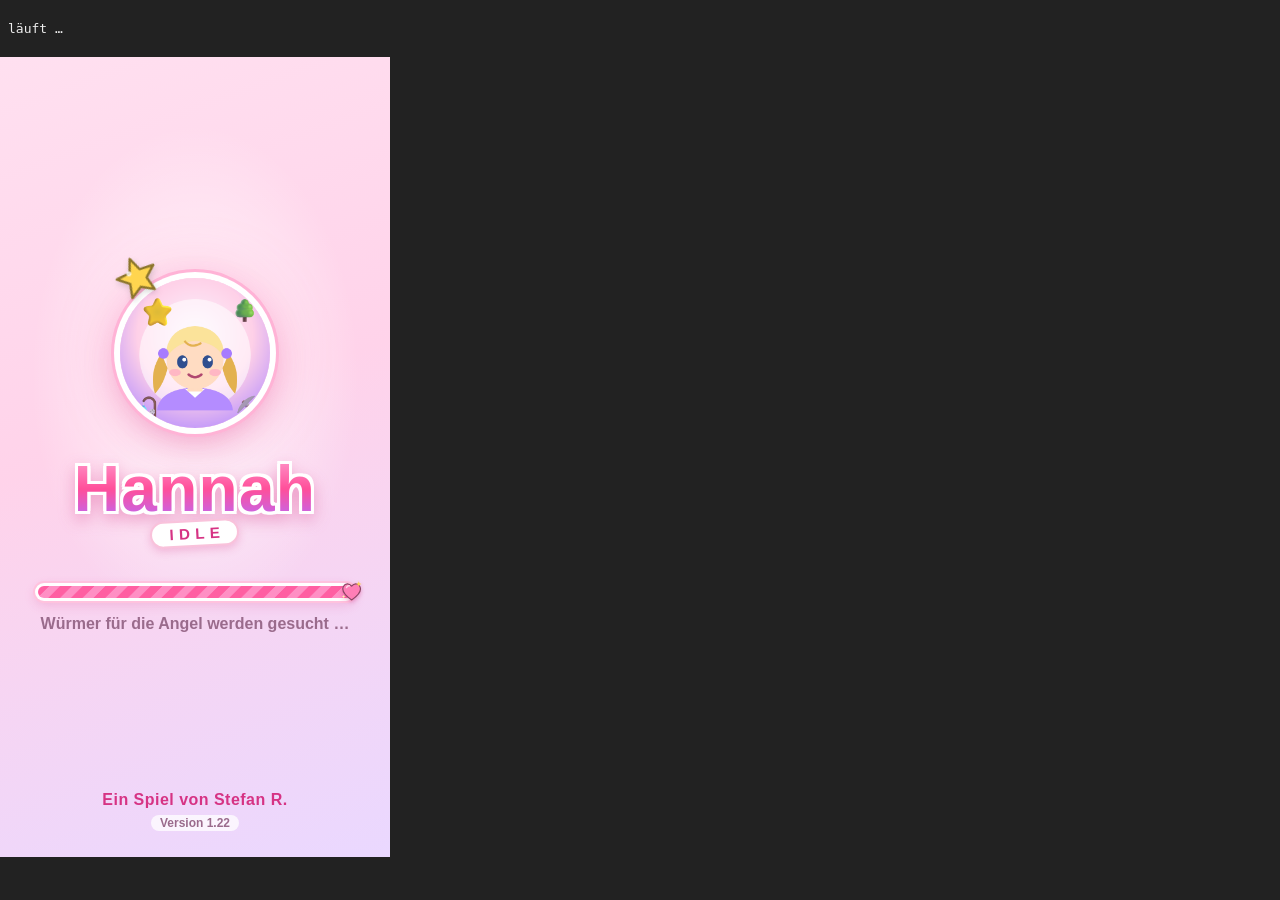
==== test/rundumtest.html @ 82040bb9 "v1.22: Heute für dich – Übersicht der anstehenden Dinge Co-Authored-By: Claude Opus 5.5 <noreply@ant" ====
<!doctype html>
<!-- =====================================================
  RUNDUM-TEST für Hannah Idle
  Öffnet das Spiel zweimal (neuer Spielstand / alles freigeschaltet), klickt sich durch jede Seite,
  jeden Reiter, jedes Fenster, jeden Wiki-Reiter und spielt Tätigkeiten, Kämpfe und Offline-Zeit durch.
  Meldet: JavaScript-Fehler, console.error, "undefined"/"NaN" im sichtbaren Text, fehlende Zeichnungen.
  Starten: test/rundumtest.sh (Edge headless) – oder diese Datei im Browser öffnen.
  Das Ergebnis steht in <pre id="ergebnis">, der Titel wird "FERTIG OK" oder "FERTIG FEHLER".
===================================================== -->
<html lang="de"><head><meta charset="utf-8"><title>Rundum-Test läuft …</title>
<style>body{margin:0;background:#222;color:#eee;font:13px monospace}iframe{width:390px;height:800px;border:0;background:#fff}pre{white-space:pre-wrap;padding:8px}</style></head>
<body><pre id="ergebnis">läuft …</pre><div id="buehne"></div>
<script>
"use strict";
const schlaf = ms => new Promise(r => setTimeout(r, ms));
const fehler = [], schritte = [];
let w, d, aktuellerSchritt = "Start";

function lade() {
  return new Promise(ok => {
    $("buehne").innerHTML = "";
    const fr = document.createElement("iframe");
    fr.src = "../index.html";
    fr.onload = () => {
      w = fr.contentWindow; d = fr.contentDocument;
      w.addEventListener("error", e => fehler.push(`[${aktuellerSchritt}] Fehler: ${e.message} (${(e.filename || "").split("/").pop()}:${e.lineno})`));
      w.addEventListener("unhandledrejection", e => fehler.push(`[${aktuellerSchritt}] Promise: ${e.reason}`));
      const alt = w.console.error.bind(w.console);
      w.console.error = (...a) => { fehler.push(`[${aktuellerSchritt}] console.error: ${a.map(x => x?.stack || x).join(" ").slice(0, 300)}`); alt(...a); };
      setTimeout(ok, 2800);   // Splash abwarten
    };
    $("buehne").append(fr);
  });
}
function $(id) { return document.getElementById(id); }
const ev = code => w.eval(code);
const alleFensterZu = () => d.querySelectorAll(".overlay").forEach(o => (o.hidden = true));

// Sichtbaren Text auf "undefined" / "NaN" prüfen
function pruefeText() {
  const bad = [];
  const lauf = d.createTreeWalker(d.body, NodeFilter.SHOW_TEXT);
  while (lauf.nextNode()) {
    const n = lauf.currentNode, el = n.parentElement;
    if (!el || /SCRIPT|STYLE/.test(el.nodeName) || el.closest("[hidden]")) continue;
    if (/\bundefined\b|\bNaN\b|\[object Object\]/.test(n.nodeValue)) bad.push(n.nodeValue.trim().slice(0, 80));
  }
  // auch Attribute wie style="width:NaN%"
  for (const e of d.querySelectorAll("[style*='NaN'],[style*='undefined']")) bad.push(`style: ${e.getAttribute("style").slice(0, 60)}`);
  if (bad.length) fehler.push(`[${aktuellerSchritt}] Text: ${[...new Set(bad)].slice(0, 3).join(" | ")}`);
}
async function schritt(name, code, warte = 60) {
  aktuellerSchritt = name;
  try { if (typeof code === "function") code(); else ev(code); }
  catch (e) { fehler.push(`[${name}] Absturz: ${e.message}\n      ${(e.stack || "").split("\n").slice(1, 3).join("\n      ")}`); }
  await schlaf(warte);
  pruefeText();
  schritte.push(name);
  $("ergebnis").textContent = `läuft … ${schritte.length} Schritte – ${name}\n\n${fehler.join("\n")}`;
}

// ---------- Alles, was man ansehen kann ----------
async function besucheAlles(titel) {
  await schritt(`${titel}: Fertigkeiten`, `zeigeSeite("seiteFertigkeiten")`);
  for (const f of ev("FERTIGKEITEN").filter(f => f.art !== "kampf"))
    await schritt(`${titel}: Fertigkeit ${f.id}`, `offeneFertigkeit="${f.id}";zeigeSeite("seiteFertigkeit")`);
  await schritt(`${titel}: Season`, `zeigeSeite("seiteSeason")`);
  for (const t of ev("ABENTEUER_REITER").map(r => r[0]))
    await schritt(`${titel}: Abenteuer ${t}`, `abenteuerTab="${t}";zeigeSeite("seiteAbenteuer")`);
  for (const t of ["alle", ...ev("BANK_ARTEN").map(a => a.id)])
    await schritt(`${titel}: Bank ${t}`, `bankTab="${t}";zeigeSeite("seiteBank")`);
  await schritt(`${titel}: Laden`, `zeigeSeite("seiteLaden")`);
  for (const b of d.querySelectorAll("#ichReiter button"))
    await schritt(`${titel}: Ich ${b.dataset.teil}`, `ichTab="${b.dataset.teil}";zeigeSeite("seiteIch")`);
  for (const t of ev("WIKI_TABS").map(x => x.id))
    await schritt(`${titel}: Wiki ${t}`, `wikiTab="${t}";document.getElementById("wikiSuche").value="";zeigeSeite("seiteWiki")`);
  for (const a of ev("BANK_ARTEN").map(a => a.id))
    await schritt(`${titel}: Wiki Gegenstände ${a}`, `wikiTab="gegenstaende";wikiArt="${a}";zeichneWiki()`);
  for (const s of ["drache", "minze", "xy"])
    await schritt(`${titel}: Wiki-Suche ${s}`, `document.getElementById("wikiSuche").value="${s}";zeichneWiki()`, 120);
  // Fenster
  const fenster = [
    ["Übung", `zeigeUebung("alle")`], ["Fortschritt", `zeigeFortschritt()`], ["Glücksrad", `zeigeGluecksrad()`],
    ["Auftrag", `zeigeQuestFenster()`], ["Versionen", `zeigeVersionen()`], ["Kompass", `kompass()`],
  ];
  for (const f of ev("FERTIGKEITEN")) fenster.push([`Übung ${f.id}`, `zeigeUebung("${f.id}")`]);
  for (const p of [...ev("PLAETZE").map(p => p.id), "essen", "pfeile", "perlen"]) fenster.push([`Platz ${p}`, `zeigePlatzWahl("${p}")`]);
  for (const intro of ["Stern", "Dorf", "Feuer", "Jagd", "Turnen", "Graben"]) {
    fenster.push([`Einführung ${intro}`, `zeige${intro}Einfuehrung()`]);
    for (let i = 1; i < 4; i++) fenster.push([`Einführung ${intro} Seite ${i + 1}`, () => d.getElementById(`${intro.toLowerCase()}IntroWeiter`).click()]);
  }
  for (const [name, code] of fenster) { alleFensterZu(); await schritt(`${titel}: Fenster ${name}`, code); }
  alleFensterZu();
}

// ---------- Ein Spielstand, in dem alles freigeschaltet ist ----------
const ALLES = `
  spiel.figur = "hannah"; spiel.muenzen = 5e7;
  for (const f of FERTIGKEITEN) spiel.xp[f.id] = XP_TABELLE[f.id === "graben" ? 80 : 70];
  spiel.pfade = {}; for (const p of PFADE) spiel.pfade[p.id] = 3;
  spiel.besiegt = {}; for (const id in MONSTER) if (id !== "season") spiel.besiegt[id] = 5;
  spiel.haustiere = HAUSTIERE.filter((h, i) => i % 2 === 0).map(h => h.id);
  spiel.sternIntro = spiel.dorfIntro = spiel.feuerIntro = spiel.jagdIntro = spiel.turnenIntro = spiel.grabenIntro = true;
  spiel.einfuehrung = "fertig"; spiel.quest = 60;
  spiel.bankFaecherGekauft = 400;
  const ids = Object.keys(GEGENSTAENDE); ids.forEach((id, i) => { if (i % 2 === 0) spiel.bank[id] = 50; });
  spiel.bank.pfeil3 = 500; spiel.bank.perle3 = 500; spiel.bank.bogen3 = 1; spiel.bank.stab3 = 1; spiel.bank.asche0 = 200;
  for (let i = 0; i < 8; i++) { spiel.bank["holz" + i] = 300; spiel.bank["brett" + i] = 500; spiel.bank["barren" + i] = 500; spiel.bank["stein" + i] = 20; }
  spiel.ausruestung = {}; ruesteAus("schwert3"); spiel.essen = "essen3";
  spiel.garderobe = alleTeile().filter((t, i) => i % 3 === 0).map(t => t.id);
  spiel.sterne = { hoernchen: { k: [3, 2, 1], g: 1 } };
  dorf(); dorfBaue(DORF_GEBAEUDE[2]); dorfBaue(DORF_GEBAEUDE[3]);
  jagd().muenzen = 400; neuerAuftrag("mittel");
  parcours(); baueStation(0, 1); baueStation(1, 0);
  zuendeAn(2);
  spiel.museum = {}; spende(FUNDE[0].id); spiel.bank[FUNDE[1].id] = 2;
  spiel.gluecksrad = { tag: null, serie: 6, besteSerie: 6, gedreht: 6 };
  gartenStand(); pflanzeEin(0, "kraut0"); pflanzeEin(1, "gemuese0"); duengeAlle();
  speichern();
`;

// ---------- Spielen: Tätigkeiten, Kampf, Offline, Kaufen ----------
async function spieleDurch() {
  await schritt("Spielen: jede Tätigkeit 3×", `for (const t of TAETIGKEITEN) { if (!hindernis(t)) for (let i = 0; i < 3; i++) fuehreAus(t); }`, 200);
  for (const art of ["schwert3", "bogen3", "stab3"]) {
    await schritt(`Kampf mit ${art}`, `spiel.bank["${art}"] = 1; ruesteAus("${art}"); spiel.munition = { pfeile: "pfeil3", perlen: "perle3" };
      starteKampf("wuschelwolf"); verarbeite(tick(Date.now() + 120000)); abenteuerTab = "kampf"; zeigeSeite("seiteAbenteuer");`, 150);
  }
  await schritt("Pfad laufen", `starteKampf(null, "p-wiese"); verarbeite(tick(Date.now() + 600000)); zeigeSeite("seiteAbenteuer")`, 150);
  await schritt("Jagd-Auftrag kämpfen", `if (!jagd().auftrag) neuerAuftrag("leicht"); starteKampf(jagd().auftrag.monster); verarbeite(tick(Date.now() + 900000)); abenteuerTab = "jagd"; zeigeSeite("seiteAbenteuer")`, 150);
  await schritt("Offline 5 Stunden Holz", `starte(taetigkeitNachId("holz-3")); spiel.aktiv.start -= 5*3600000; spiel.letzteZeit = Date.now() - 5*3600000; spiel.schnappschuss && (spiel.schnappschuss.zeit -= 5*3600000); holeOfflineNach(); pruefeRueckkehr();`, 300);
  alleFensterZu();
  await schritt("Dorf-Tage nachholen + abholen", `spiel.dorf.letzterTick -= 8*3600000; pruefeDorf(); dorfAbholen(); offeneFertigkeit = "dorf"; zeigeSeite("seiteFertigkeit")`);
  await schritt("Garten ernten", `for (const b of gartenStand().beete) if (b) b.start -= 99*3600000; gartenStand().beete.forEach((b, nr) => { if (b) ernte(nr); }); offeneFertigkeit = "garten"; zeigeSeite("seiteFertigkeit")`);
  for (let i = 0; i < 6; i++) { alleFensterZu(); await schritt(`Heute-Zeile ${i + 1}`, () => { ev(`zeigeSeite("seiteFertigkeiten")`); d.querySelectorAll(".heuteZeile:not(.erledigt)")[i]?.click(); }); }
  alleFensterZu();
  await schritt("Glücksrad drehen", `dreheRad(); zeigeSeite("seiteFertigkeiten")`);
  await schritt("Stern kaufen", `kaufeStern(STERNBILDER[0], 0); offeneFertigkeit = "sterne"; zeigeSeite("seiteFertigkeit")`);
  await schritt("Jagd-Laden", `jagdKaufe(JAGD_LADEN[0]); abenteuerTab = "jagd"; zeigeSeite("seiteAbenteuer")`);
  await schritt("Parcours", `baueStation(2, 2); offeneFertigkeit = "turnen"; zeigeSeite("seiteFertigkeit")`);
  await schritt("Museum spenden", `for (const f of FUNDE) { spiel.bank[f.id] = 1; } for (const f of FUNDE.slice(0, 8)) spende(f.id); offeneFertigkeit = "graben"; zeigeSeite("seiteFertigkeit")`);
  await schritt("Bank sortieren + verkaufen", `sortiereBank(); verkaufe(Object.keys(spiel.bank)[3], 1); bankTab = "alle"; zeigeSeite("seiteBank")`);
  for (const id of ["essen3", "trank2", "ring2", "bogen1", "pfeil1", "perle1", "sternsplitter2", "asche0", ev("FUNDE[5].id"), "samen-kraut0"])
    { alleFensterZu(); await schritt(`Gegenstand ${id}`, `spiel.bank["${id}"] = 3; zeigeGegenstand("${id}")`); }
  for (const h of ev("HAUSTIERE").slice(0, 40).filter((_, i) => i % 3 === 0))
    { alleFensterZu(); await schritt(`Tierfenster ${h.id}`, `if (!hatHaustier("${h.id}")) spiel.haustiere.push("${h.id}"); zeigeTierFenster("${h.id}")`); }
  alleFensterZu();
  await schritt("Erfolge + Guide prüfen", `pruefeErfolge(); pruefeGuide(); zeichneKompass(); spielFortschritt()`);
}

(async () => {
  try { localStorage.clear(); } catch (e) { /* egal */ }
  // 1) Neuer Spielstand
  await lade();
  aktuellerSchritt = "Neu: Start";
  ev(`document.getElementById("einfuehrung").hidden = true; spiel.figur = spiel.figur || "marie"`);
  alleFensterZu();
  await besucheAlles("Neu");
  // 2) Alles freigeschaltet
  try { localStorage.clear(); } catch (e) { /* egal */ }
  await lade();
  aktuellerSchritt = "Alles: Aufbau";
  try { ev(ALLES); } catch (e) { fehler.push(`[Alles: Aufbau] ${e.message}`); }
  alleFensterZu(); ev(`document.getElementById("einfuehrung").hidden = true`);
  await besucheAlles("Alles");
  await spieleDurch();
  const warn = [...ev("ikonSvg").gemeldet];
  if (warn.length) fehler.push(`Fehlende Zeichnungen: ${warn.join(" ")}`);
  const ok = !fehler.length;
  $("ergebnis").textContent = `${ok ? "✅ ALLES OK" : `❌ ${fehler.length} PROBLEM(E)`} – ${schritte.length} Schritte geprüft\n\n${fehler.join("\n")}`;
  document.title = ok ? "FERTIG OK" : "FERTIG FEHLER";
})();
</script></body></html>
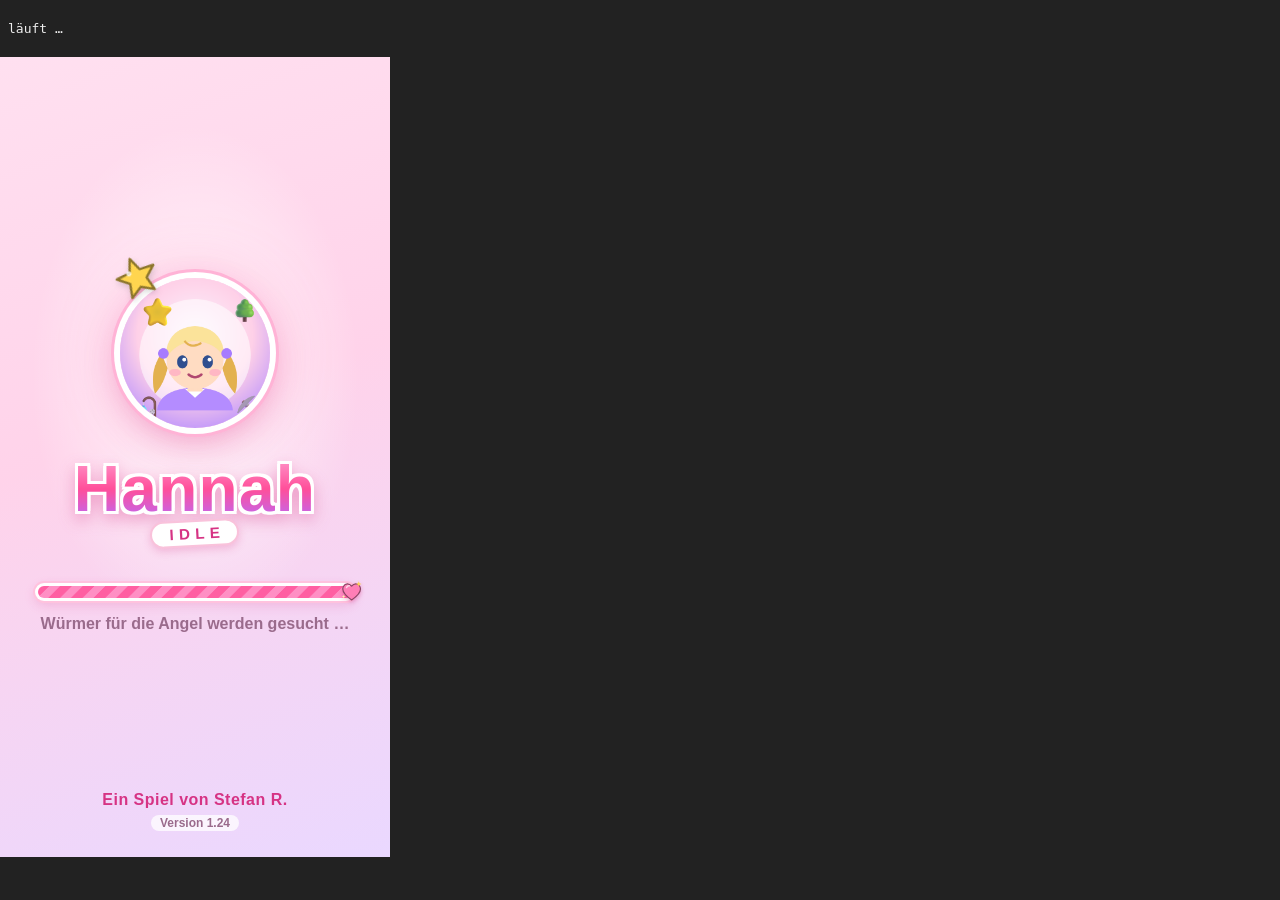
==== commit 2c69a627: "v1.24: Tier-Freunde (wie Summoning) mit Futternapf; Season-Datumsschild in eigener Zeile Co-Authored" ====
--- a/test/rundumtest.html
+++ b/test/rundumtest.html
@@ -85,7 +85,7 @@
   ];
   for (const f of ev("FERTIGKEITEN")) fenster.push([`Übung ${f.id}`, `zeigeUebung("${f.id}")`]);
   for (const p of [...ev("PLAETZE").map(p => p.id), "essen", "pfeile", "perlen"]) fenster.push([`Platz ${p}`, `zeigePlatzWahl("${p}")`]);
-  for (const intro of ["Stern", "Dorf", "Feuer", "Jagd", "Turnen", "Graben"]) {
+  for (const intro of ["Stern", "Dorf", "Feuer", "Jagd", "Turnen", "Graben", "Freunde"]) {
     fenster.push([`Einführung ${intro}`, `zeige${intro}Einfuehrung()`]);
     for (let i = 1; i < 4; i++) fenster.push([`Einführung ${intro} Seite ${i + 1}`, () => d.getElementById(`${intro.toLowerCase()}IntroWeiter`).click()]);
   }
@@ -100,7 +100,8 @@
   spiel.pfade = {}; for (const p of PFADE) spiel.pfade[p.id] = 3;
   spiel.besiegt = {}; for (const id in MONSTER) if (id !== "season") spiel.besiegt[id] = 5;
   spiel.haustiere = HAUSTIERE.filter((h, i) => i % 2 === 0).map(h => h.id);
-  spiel.sternIntro = spiel.dorfIntro = spiel.feuerIntro = spiel.jagdIntro = spiel.turnenIntro = spiel.grabenIntro = true;
+  spiel.sternIntro = spiel.dorfIntro = spiel.feuerIntro = spiel.jagdIntro = spiel.turnenIntro = spiel.grabenIntro = spiel.freundeIntro = true;
+  spiel.begleiter = spiel.haustiere[0]; spiel.bank.leckerli2 = 500; spiel.napf = "leckerli2";
   spiel.einfuehrung = "fertig"; spiel.quest = 60;
   spiel.bankFaecherGekauft = 400;
   const ids = Object.keys(GEGENSTAENDE); ids.forEach((id, i) => { if (i % 2 === 0) spiel.bank[id] = 50; });
@@ -145,6 +146,9 @@
   for (const h of ev("HAUSTIERE").slice(0, 40).filter((_, i) => i % 3 === 0))
     { alleFensterZu(); await schritt(`Tierfenster ${h.id}`, `if (!hatHaustier("${h.id}")) spiel.haustiere.push("${h.id}"); zeigeTierFenster("${h.id}")`); }
   alleFensterZu();
+  await schritt("Begleiter hilft im Kampf", `spiel.begleiter = spiel.haustiere[0]; spiel.bank.leckerli2 = 500; spiel.napf = "leckerli2"; starteKampf("frechdachs"); verarbeite(tick(Date.now() + 300000)); ichTab = "tiere"; zeigeSeite("seiteIch")`);
+  await schritt("Futternapf wählen", `zeigeNapfWahl()`);
+  alleFensterZu();
   await schritt("Erfolge + Guide prüfen", `pruefeErfolge(); pruefeGuide(); zeichneKompass(); spielFortschritt()`);
 }
 
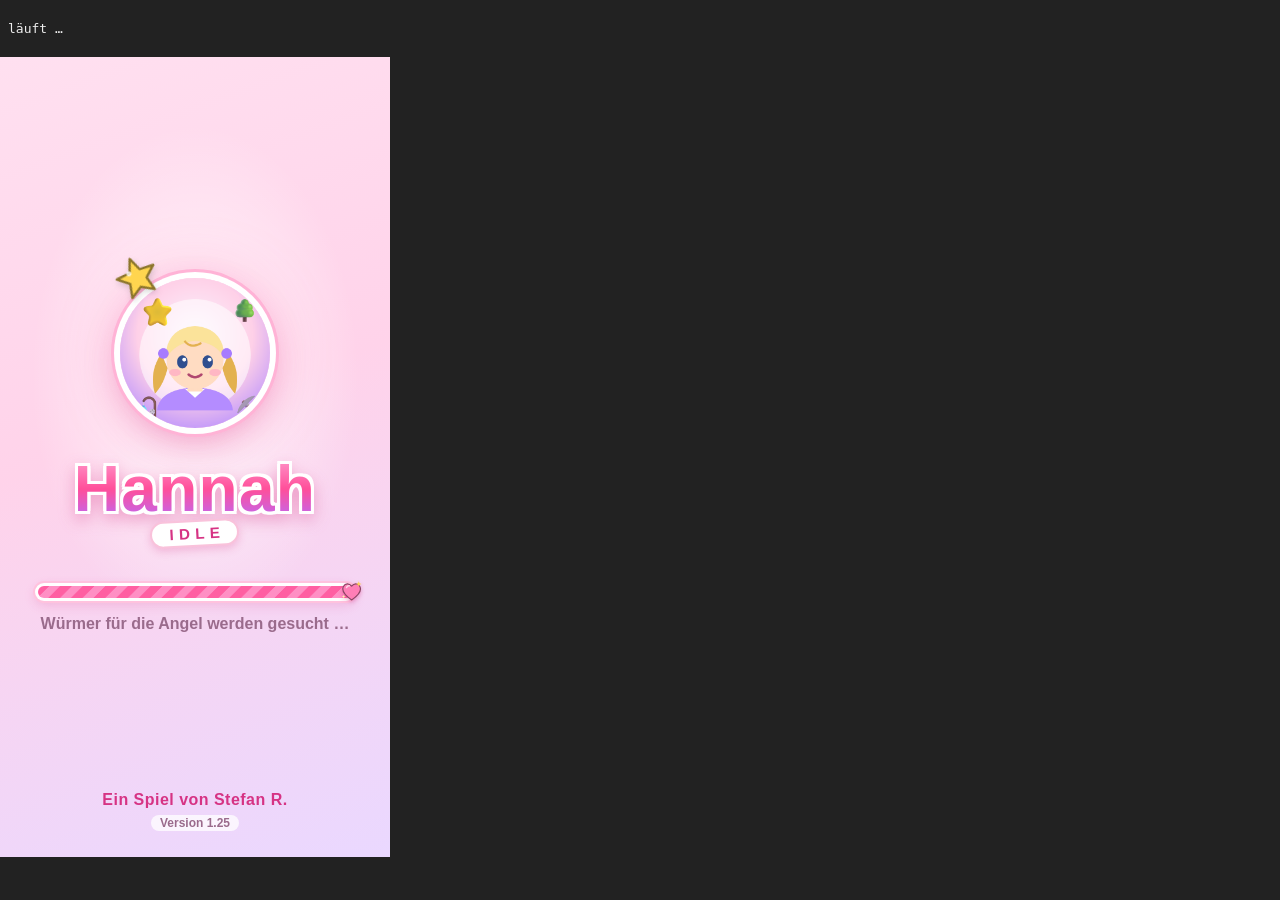
==== commit 5e81c667: "v1.25: Dorffeste zum Season-Thema mit Festtag Co-Authored-By: Claude Opus 5.5 <noreply@anthropic.com" ====
--- a/test/rundumtest.html
+++ b/test/rundumtest.html
@@ -132,6 +132,8 @@
   await schritt("Offline 5 Stunden Holz", `starte(taetigkeitNachId("holz-3")); spiel.aktiv.start -= 5*3600000; spiel.letzteZeit = Date.now() - 5*3600000; spiel.schnappschuss && (spiel.schnappschuss.zeit -= 5*3600000); holeOfflineNach(); pruefeRueckkehr();`, 300);
   alleFensterZu();
   await schritt("Dorf-Tage nachholen + abholen", `spiel.dorf.letzterTick -= 8*3600000; pruefeDorf(); dorfAbholen(); offeneFertigkeit = "dorf"; zeigeSeite("seiteFertigkeit")`);
+  await schritt("Dorffest spenden + feiern", `for (const w of festWuensche()) spiel.bank[w.id] = (spiel.bank[w.id] || 0) + w.menge; for (let i = 0; i < 3; i++) festSpende(i); offeneFertigkeit = "dorf"; zeigeSeite("seiteFertigkeit")`);
+  await schritt("Festtag", `festFeiern(); zeigeSeite("seiteFertigkeiten"); offeneFertigkeit = "dorf"; zeigeSeite("seiteFertigkeit")`);
   await schritt("Garten ernten", `for (const b of gartenStand().beete) if (b) b.start -= 99*3600000; gartenStand().beete.forEach((b, nr) => { if (b) ernte(nr); }); offeneFertigkeit = "garten"; zeigeSeite("seiteFertigkeit")`);
   for (let i = 0; i < 6; i++) { alleFensterZu(); await schritt(`Heute-Zeile ${i + 1}`, () => { ev(`zeigeSeite("seiteFertigkeiten")`); d.querySelectorAll(".heuteZeile:not(.erledigt)")[i]?.click(); }); }
   alleFensterZu();
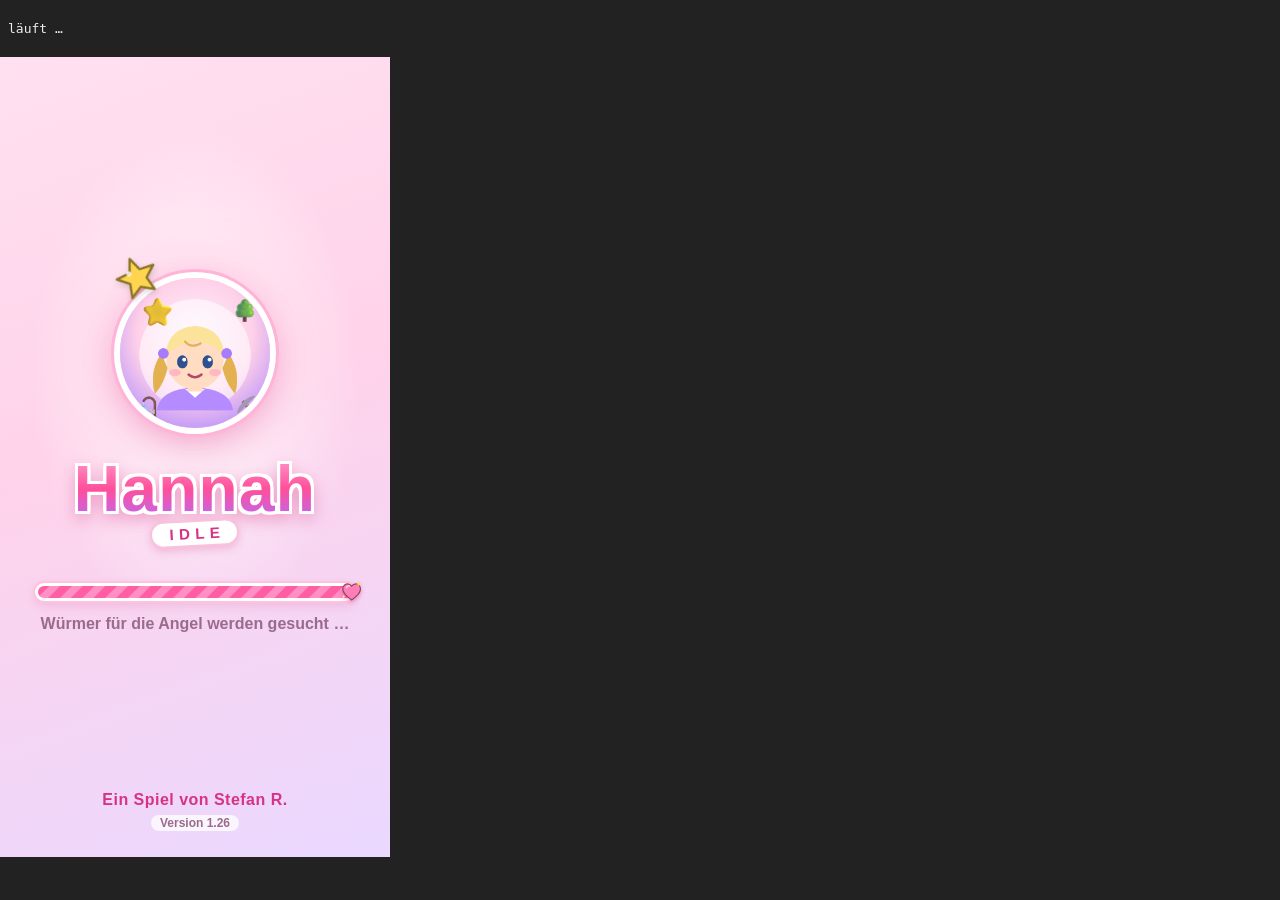
==== commit aa6e5eb5: "v1.26: Übungs-Topf (wie Mastery Pool) und Ausrüstungs-Sets Co-Authored-By: Claude Opus 5.5 <noreply@" ====
--- a/test/rundumtest.html
+++ b/test/rundumtest.html
@@ -151,6 +151,10 @@
   await schritt("Begleiter hilft im Kampf", `spiel.begleiter = spiel.haustiere[0]; spiel.bank.leckerli2 = 500; spiel.napf = "leckerli2"; starteKampf("frechdachs"); verarbeite(tick(Date.now() + 300000)); ichTab = "tiere"; zeigeSeite("seiteIch")`);
   await schritt("Futternapf wählen", `zeigeNapfWahl()`);
   alleFensterZu();
+  await schritt("Sets speichern + wechseln", `ruesteAus("schwert3"); speichereSet(0); spiel.bank.bogen3 = 1; ruesteAus("bogen3"); speichereSet(1); legeSetAn(0); abenteuerTab = "ausruestung"; zeigeSeite("seiteAbenteuer")`);
+  await schritt("Set-Schnellwahl", `legeSetAn(1); abenteuerTab = "kampf"; zeigeSeite("seiteAbenteuer")`);
+  await schritt("Übungs-Topf füllen + stecken", `spiel.topf = spiel.topf || {}; spiel.topf.holz = TOPF.max * 0.6; steckeInTaetigkeit("holz-0", "holz"); zeigeUebung("holz")`);
+  alleFensterZu();
   await schritt("Erfolge + Guide prüfen", `pruefeErfolge(); pruefeGuide(); zeichneKompass(); spielFortschritt()`);
 }
 
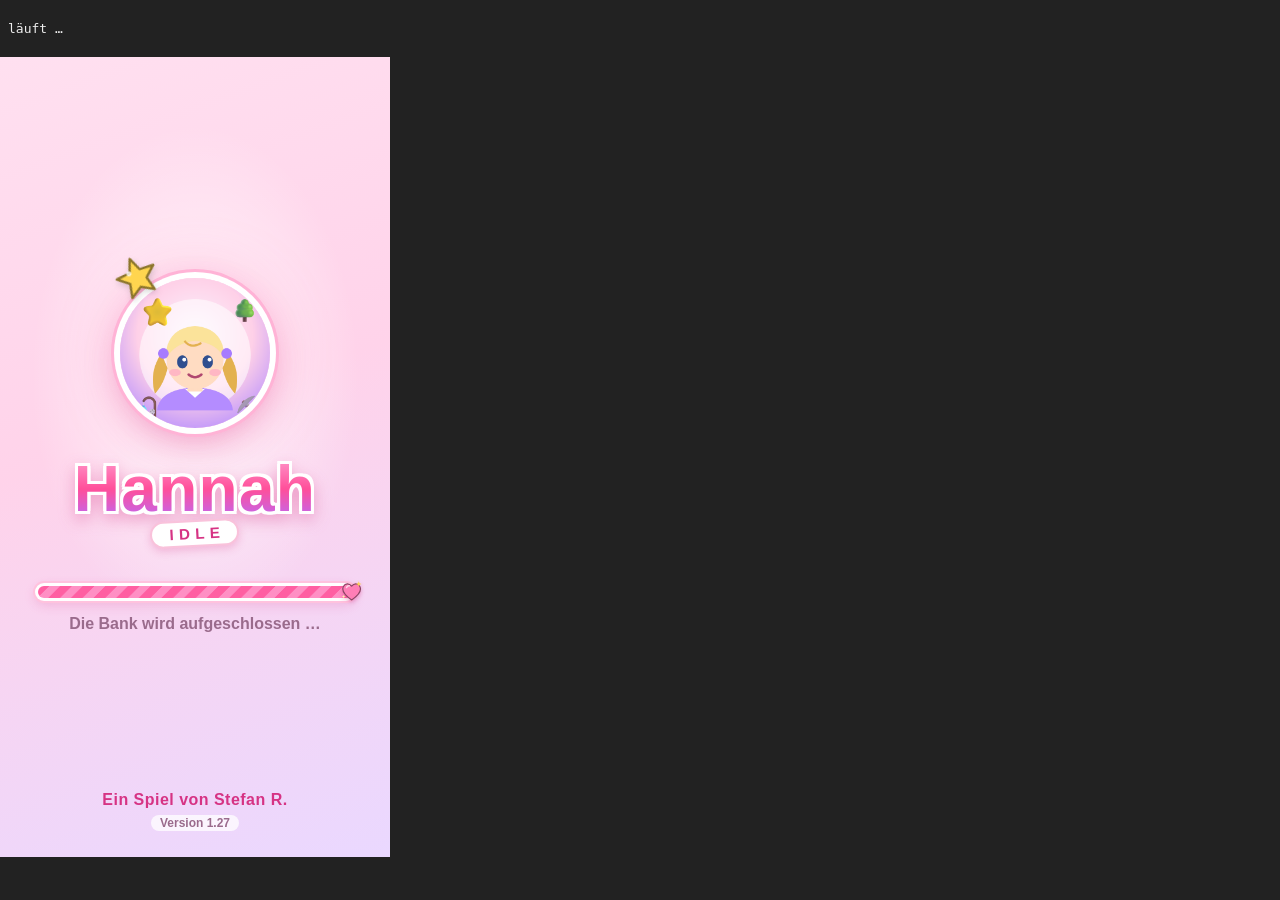
==== commit 24aad594: "v1.27: Entdecker-Karte (wie Kartografie) mit Insel, Fundorten und Einführung Co-Authored-By: Claude " ====
--- a/test/rundumtest.html
+++ b/test/rundumtest.html
@@ -85,7 +85,7 @@
   ];
   for (const f of ev("FERTIGKEITEN")) fenster.push([`Übung ${f.id}`, `zeigeUebung("${f.id}")`]);
   for (const p of [...ev("PLAETZE").map(p => p.id), "essen", "pfeile", "perlen"]) fenster.push([`Platz ${p}`, `zeigePlatzWahl("${p}")`]);
-  for (const intro of ["Stern", "Dorf", "Feuer", "Jagd", "Turnen", "Graben", "Freunde"]) {
+  for (const intro of ["Stern", "Dorf", "Feuer", "Jagd", "Turnen", "Graben", "Freunde", "Karte"]) {
     fenster.push([`Einführung ${intro}`, `zeige${intro}Einfuehrung()`]);
     for (let i = 1; i < 4; i++) fenster.push([`Einführung ${intro} Seite ${i + 1}`, () => d.getElementById(`${intro.toLowerCase()}IntroWeiter`).click()]);
   }
@@ -100,7 +100,7 @@
   spiel.pfade = {}; for (const p of PFADE) spiel.pfade[p.id] = 3;
   spiel.besiegt = {}; for (const id in MONSTER) if (id !== "season") spiel.besiegt[id] = 5;
   spiel.haustiere = HAUSTIERE.filter((h, i) => i % 2 === 0).map(h => h.id);
-  spiel.sternIntro = spiel.dorfIntro = spiel.feuerIntro = spiel.jagdIntro = spiel.turnenIntro = spiel.grabenIntro = spiel.freundeIntro = true;
+  spiel.sternIntro = spiel.dorfIntro = spiel.feuerIntro = spiel.jagdIntro = spiel.turnenIntro = spiel.grabenIntro = spiel.freundeIntro = spiel.karteIntro = true;
   spiel.begleiter = spiel.haustiere[0]; spiel.bank.leckerli2 = 500; spiel.napf = "leckerli2";
   spiel.einfuehrung = "fertig"; spiel.quest = 60;
   spiel.bankFaecherGekauft = 400;
@@ -151,6 +151,9 @@
   await schritt("Begleiter hilft im Kampf", `spiel.begleiter = spiel.haustiere[0]; spiel.bank.leckerli2 = 500; spiel.napf = "leckerli2"; starteKampf("frechdachs"); verarbeite(tick(Date.now() + 300000)); ichTab = "tiere"; zeigeSeite("seiteIch")`);
   await schritt("Futternapf wählen", `zeigeNapfWahl()`);
   alleFensterZu();
+  await schritt("Insel erkunden", `karte(); spiel.karte.ziel = null; const t = taetigkeitNachId("karte-0"); for (let i = 0; i < 400; i++) fuehreAus(t); offeneFertigkeit = "karte"; zeigeSeite("seiteFertigkeit")`, 150);
+  await schritt("Inselfeld wählen", () => { d.querySelector(".kFeld.waehlbar")?.dispatchEvent(new w.MouseEvent("click", { bubbles: true })); });
+  await schritt("Ganze Insel offen", `for (const id in INSEL) { spiel.karte.offen[id] = true; entdecke(INSEL[id]); } zeigeSeite("seiteFertigkeiten"); offeneFertigkeit = "karte"; zeigeSeite("seiteFertigkeit")`, 150);
   await schritt("Sets speichern + wechseln", `ruesteAus("schwert3"); speichereSet(0); spiel.bank.bogen3 = 1; ruesteAus("bogen3"); speichereSet(1); legeSetAn(0); abenteuerTab = "ausruestung"; zeigeSeite("seiteAbenteuer")`);
   await schritt("Set-Schnellwahl", `legeSetAn(1); abenteuerTab = "kampf"; zeigeSeite("seiteAbenteuer")`);
   await schritt("Übungs-Topf füllen + stecken", `spiel.topf = spiel.topf || {}; spiel.topf.holz = TOPF.max * 0.6; steckeInTaetigkeit("holz-0", "holz"); zeigeUebung("holz")`);
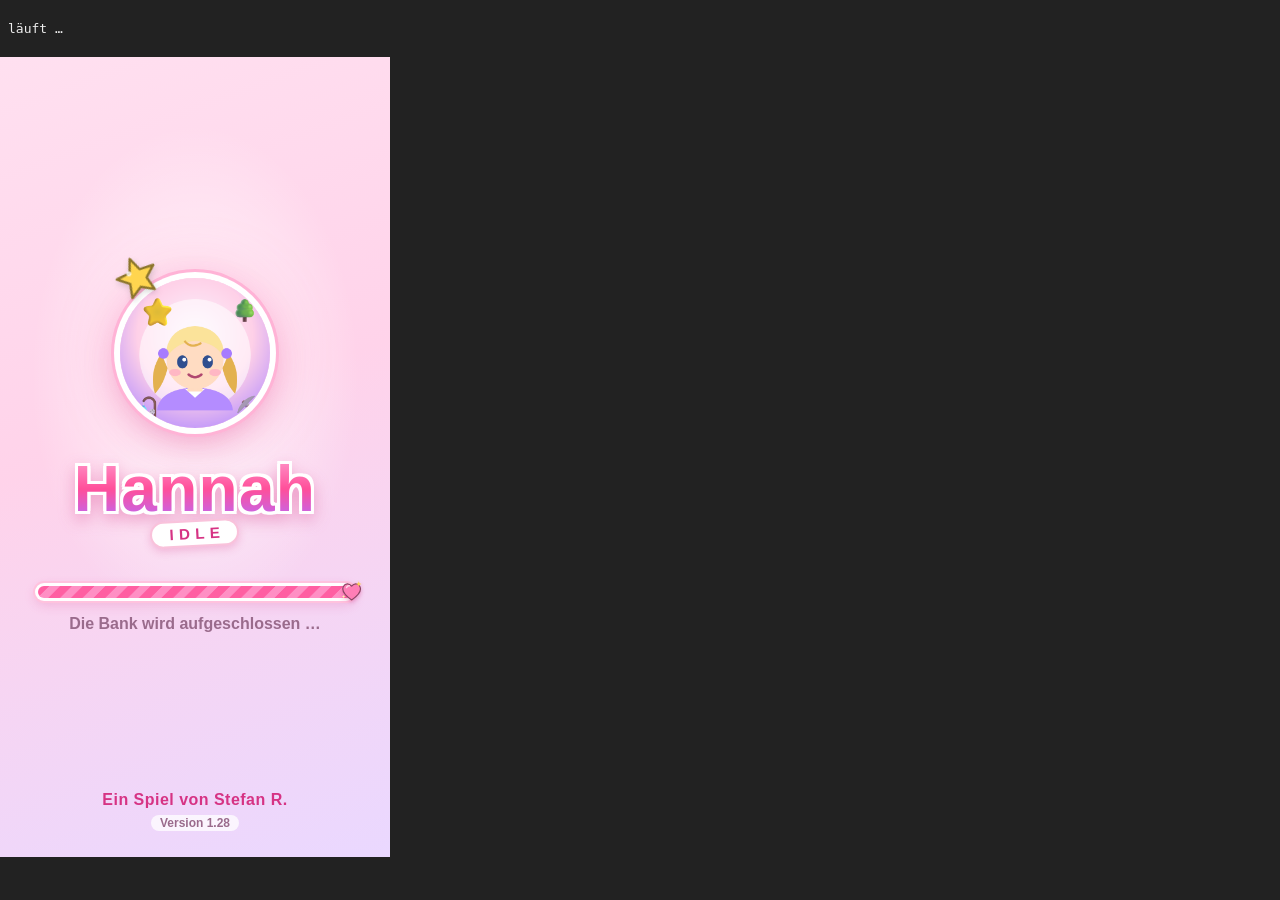
==== commit cd6abd6c: "v1.28: Adventskalender; Insel-Tier heißt jetzt Flamingo Fini Co-Authored-By: Claude Opus 5.5 <norepl" ====
--- a/test/rundumtest.html
+++ b/test/rundumtest.html
@@ -137,6 +137,11 @@
   await schritt("Garten ernten", `for (const b of gartenStand().beete) if (b) b.start -= 99*3600000; gartenStand().beete.forEach((b, nr) => { if (b) ernte(nr); }); offeneFertigkeit = "garten"; zeigeSeite("seiteFertigkeit")`);
   for (let i = 0; i < 6; i++) { alleFensterZu(); await schritt(`Heute-Zeile ${i + 1}`, () => { ev(`zeigeSeite("seiteFertigkeiten")`); d.querySelectorAll(".heuteZeile:not(.erledigt)")[i]?.click(); }); }
   alleFensterZu();
+  await schritt("Advent: Kalender", `adventTestTag = 24; zeigeSeite("seiteFertigkeiten"); zeigeAdvent()`);
+  for (const n of [1, 6, 12, 18, 24]) await schritt(`Advent: Türchen ${n}`, () => { d.querySelector(`.tuerchen[data-tag="${n}"]`)?.click(); });
+  alleFensterZu();
+  await schritt("Advent: alle Türchen", `for (let n = 1; n <= 24; n++) oeffneTuerchen(n); zeigeAdvent(); adventTestTag = null`);
+  alleFensterZu();
   await schritt("Glücksrad drehen", `dreheRad(); zeigeSeite("seiteFertigkeiten")`);
   await schritt("Stern kaufen", `kaufeStern(STERNBILDER[0], 0); offeneFertigkeit = "sterne"; zeigeSeite("seiteFertigkeit")`);
   await schritt("Jagd-Laden", `jagdKaufe(JAGD_LADEN[0]); abenteuerTab = "jagd"; zeigeSeite("seiteAbenteuer")`);
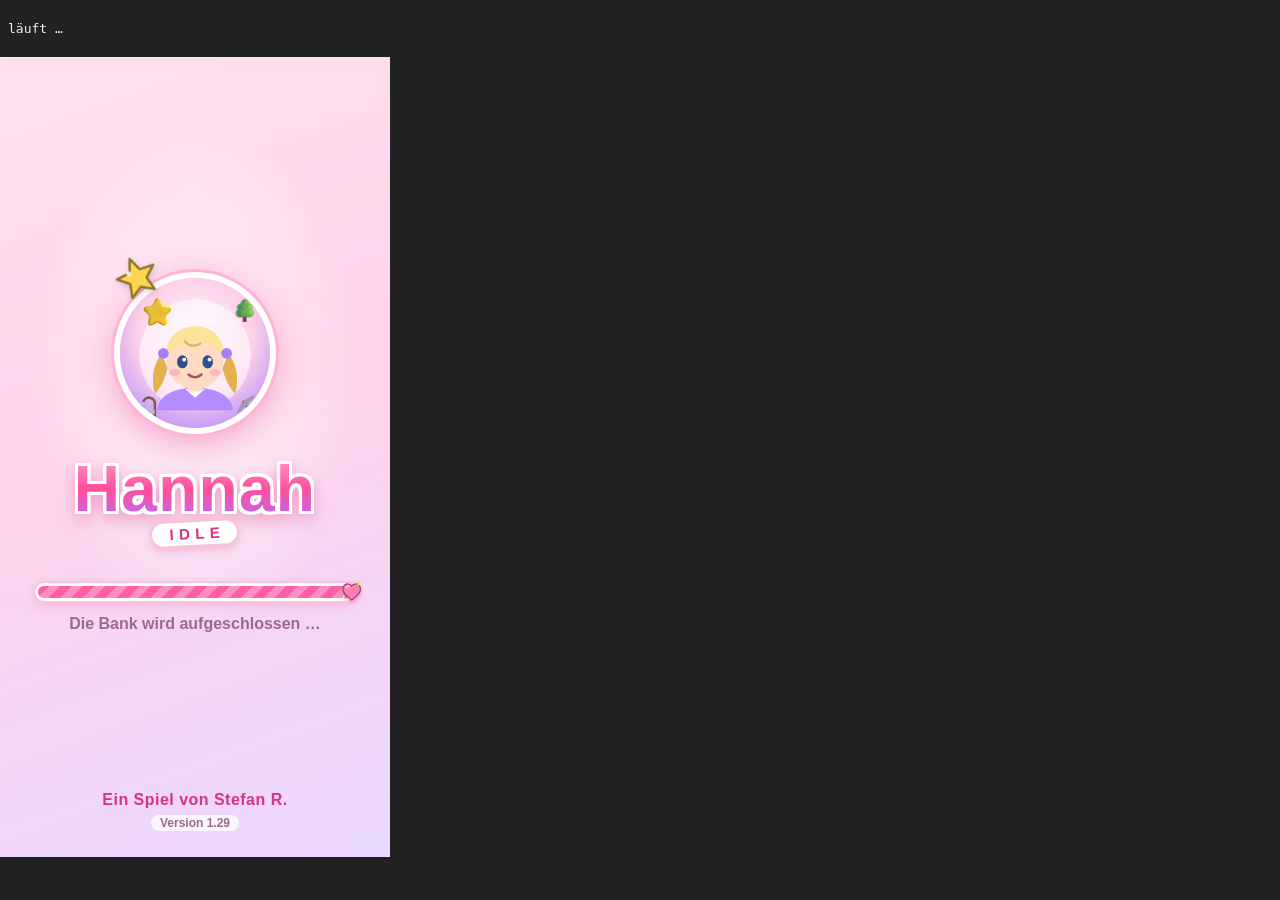
==== commit e979b6ec: "v1.29: Finale – 8. Gebiet Regenbogen-Gipfel, Regenbogenpfad, Finale-Fenster mit Abspann Co-Authored-" ====
--- a/test/rundumtest.html
+++ b/test/rundumtest.html
@@ -159,6 +159,8 @@
   await schritt("Insel erkunden", `karte(); spiel.karte.ziel = null; const t = taetigkeitNachId("karte-0"); for (let i = 0; i < 400; i++) fuehreAus(t); offeneFertigkeit = "karte"; zeigeSeite("seiteFertigkeit")`, 150);
   await schritt("Inselfeld wählen", () => { d.querySelector(".kFeld.waehlbar")?.dispatchEvent(new w.MouseEvent("click", { bubbles: true })); });
   await schritt("Ganze Insel offen", `for (const id in INSEL) { spiel.karte.offen[id] = true; entdecke(INSEL[id]); } zeigeSeite("seiteFertigkeiten"); offeneFertigkeit = "karte"; zeigeSeite("seiteFertigkeit")`, 150);
+  await schritt("Finale", `spiel.pfade["p-gipfel"] = 1; spiel.finale = null; pruefeFinale(); if (document.getElementById("finaleOverlay").hidden) zeigeFinale()`, 150);
+  alleFensterZu();
   await schritt("Sets speichern + wechseln", `ruesteAus("schwert3"); speichereSet(0); spiel.bank.bogen3 = 1; ruesteAus("bogen3"); speichereSet(1); legeSetAn(0); abenteuerTab = "ausruestung"; zeigeSeite("seiteAbenteuer")`);
   await schritt("Set-Schnellwahl", `legeSetAn(1); abenteuerTab = "kampf"; zeigeSeite("seiteAbenteuer")`);
   await schritt("Übungs-Topf füllen + stecken", `spiel.topf = spiel.topf || {}; spiel.topf.holz = TOPF.max * 0.6; steckeInTaetigkeit("holz-0", "holz"); zeigeUebung("holz")`);
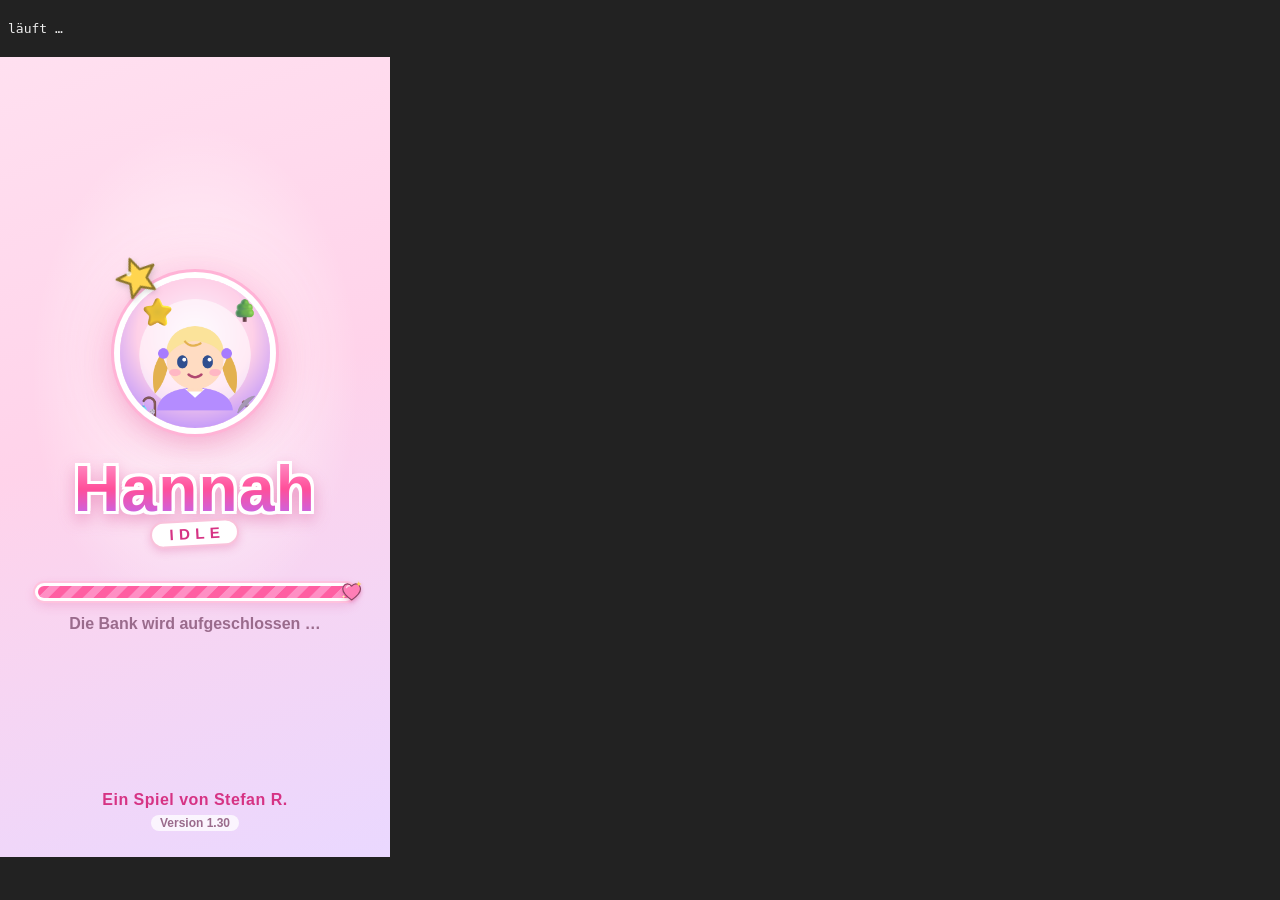
==== commit c818c9a9: "v1.30: Hinweis-Punkte, Danach weitermachen, Bank-Suche, EP-Wochenende Co-Authored-By: Claude Opus 5." ====
--- a/test/rundumtest.html
+++ b/test/rundumtest.html
@@ -161,6 +161,12 @@
   await schritt("Ganze Insel offen", `for (const id in INSEL) { spiel.karte.offen[id] = true; entdecke(INSEL[id]); } zeigeSeite("seiteFertigkeiten"); offeneFertigkeit = "karte"; zeigeSeite("seiteFertigkeit")`, 150);
   await schritt("Finale", `spiel.pfade["p-gipfel"] = 1; spiel.finale = null; pruefeFinale(); if (document.getElementById("finaleOverlay").hidden) zeigeFinale()`, 150);
   alleFensterZu();
+  await schritt("Hinweis-Punkte", `aktualisiereNavPunkte()`);
+  await schritt("Danach weitermachen", `const koch = TAETIGKEITEN.find(t => t.fertigkeit === "kochen" && t.stufe === 1); for (const id of Object.keys(koch.braucht)) spiel.bank[id] = koch.braucht[id]; starte(koch); zeigeSeite("seiteFertigkeiten"); aktualisiereDanachKnopf(); zeigeDanachWahl()`);
+  await schritt("Danach wählen + wechseln", `document.querySelectorAll("[data-danach]")[1].click(); spiel.aktiv.start -= 3600000; verarbeite(tick()); if (!spiel.aktiv || spiel.danach) throw new Error("Danach hat nicht gewechselt")`);
+  alleFensterZu();
+  await schritt("Bank-Suche", `zeigeSeite("seiteBank"); const s = document.getElementById("bankSuche"); s.value = "a"; s.dispatchEvent(new Event("input")); s.value = ""; s.dispatchEvent(new Event("input"))`);
+  await schritt("EP-Wochenende", `const alt = epWochenendeAktiv; epWochenendeAktiv = () => true; zeigeLauftext(); if (trankFaktorXp() < 1.5) throw new Error("kein Bonus"); epWochenendeAktiv = alt; zeigeLauftext()`);
   await schritt("Sets speichern + wechseln", `ruesteAus("schwert3"); speichereSet(0); spiel.bank.bogen3 = 1; ruesteAus("bogen3"); speichereSet(1); legeSetAn(0); abenteuerTab = "ausruestung"; zeigeSeite("seiteAbenteuer")`);
   await schritt("Set-Schnellwahl", `legeSetAn(1); abenteuerTab = "kampf"; zeigeSeite("seiteAbenteuer")`);
   await schritt("Übungs-Topf füllen + stecken", `spiel.topf = spiel.topf || {}; spiel.topf.holz = TOPF.max * 0.6; steckeInTaetigkeit("holz-0", "holz"); zeigeUebung("holz")`);
